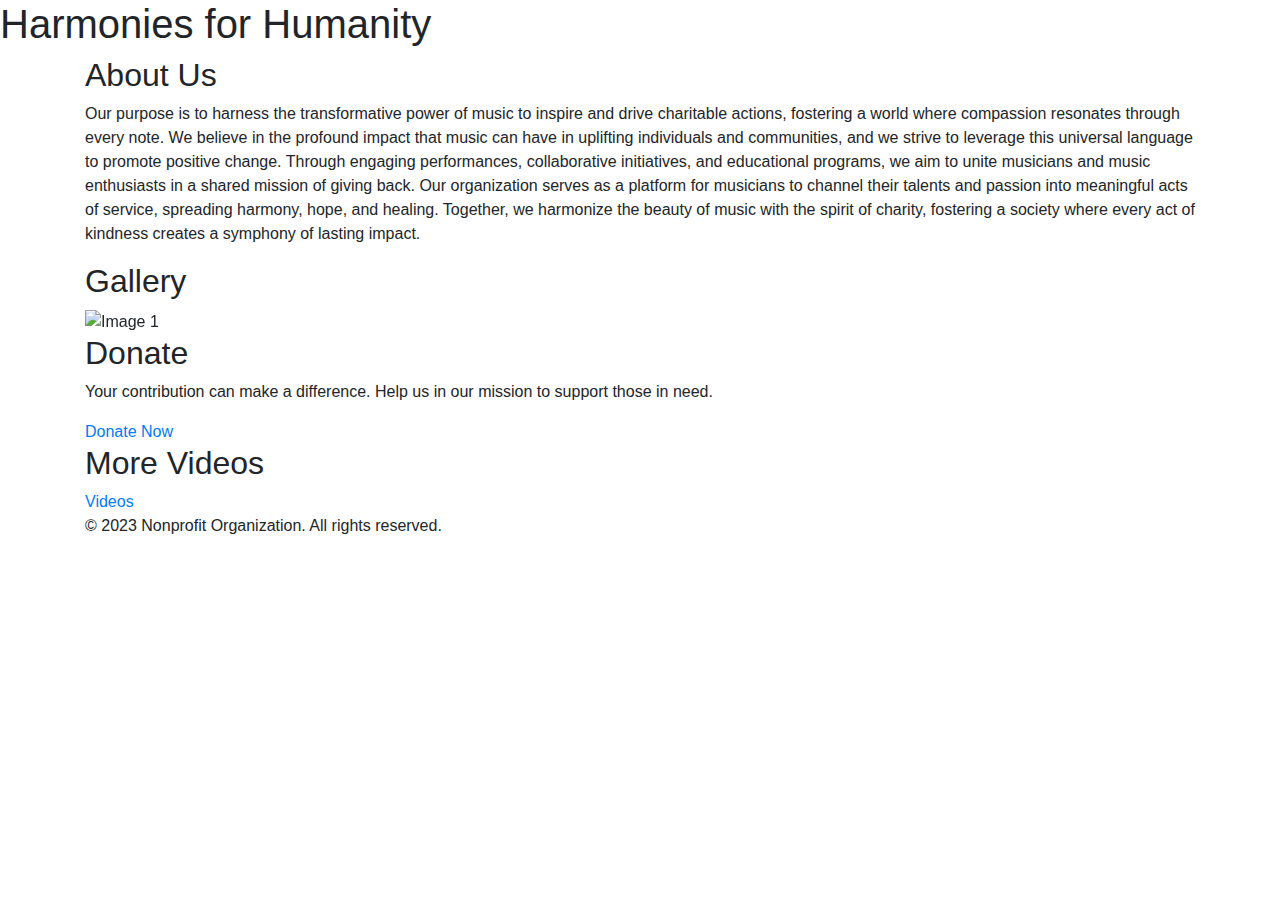
==== index.html @ c86aa7ca "Update index.html" ====
<!DOCTYPE html>
<html>
<head>
    <title>Harmonies for Humanity</title>
    <link rel="stylesheet" type="text/css" href="https://stackpath.bootstrapcdn.com/bootstrap/4.5.0/css/bootstrap.min.css">
    <link rel="stylesheet" type="text/css" href="styles.css">
    <style>
        .gallery-image {
            width: 800px;
            height: 800px;
            object-fit: cover;
        }
    </style>
</head>
<body>
    <header>
        <h1>Harmonies for Humanity</h1>
    </header>

    <section id="about">
        <div class="container">
            <h2>About Us</h2>
            <p>Our purpose is to harness the transformative power of music to inspire and drive charitable actions, 
            fostering a world where compassion resonates through every note. We believe in the profound impact that music 
            can have in uplifting individuals and communities, and we strive to leverage this universal language to promote positive change. 
            Through engaging performances, collaborative initiatives, and educational programs, we aim to unite musicians and music 
            enthusiasts in a shared mission of giving back. Our organization serves as a platform for musicians to channel their 
            talents and passion into meaningful acts of service, spreading harmony, hope, and healing. Together, we harmonize the 
            beauty of music with the spirit of charity, fostering a society where every act of kindness creates a symphony of lasting impact.</p>
        </div>
    </section>

    <section id="gallery">
        <div class="container">
            <h2>Gallery</h2>
            <div id="carouselExampleIndicators" class="carousel slide" data-ride="carousel">
                <ol class="carousel-indicators">
                    <li data-target="#carouselExampleIndicators" data-slide-to="0" class="active"></li>
                    <li data-target="#carouselExampleIndicators" data-slide-to="1"></li>
                    <li data-target="#carouselExampleIndicators" data-slide-to="2"></li>
                </ol>
                <div class="carousel-inner">
                    <div class="carousel-item active">
                        <img src="image1.jpg" alt="Image 1" class="img-fluid gallery-image">
                    </div>
                    <div class="carousel-item">
                        <img src="image2.jpg" alt="Image 2" class="img-fluid gallery-image">
                    </div>
                    <div class="carousel-item">
                        <img src="image3.jpg" alt="Image 3" class="img-fluid gallery-image">
                    </div>
                </div>
                <a class="carousel-control-prev" href="#carouselExampleIndicators" role="button" data-slide="prev">
                    <span class="carousel-control-prev-icon" aria-hidden="true"></span>
                    <span class="sr-only">Previous</span>
                </a>
                <a class="carousel-control-next" href="#carouselExampleIndicators" role="button" data-slide="next">
                    <span class="carousel-control-next-icon" aria-hidden="true"></span>
                    <span class="sr-only">Next</span>
                </a>
            </div>
        </div>
    </section>

    <section id="donate">
        <div class="container">
            <h2>Donate</h2>
            <p>Your contribution can make a difference. Help us in our mission to support those in need.</p>
            <div class="donate-button">
                <a href="https://www.youtube.com" target="_blank">Donate Now</a>
            </div>
        </div>
    </section>

    <section id="more-videos">
        <div class="container">
            <h2>More Videos</h2>
            <div class="video-button">
                <a href="https://www.youtube.com/@GeneChangoff" target="_blank">Videos</a>
            </div>
        </div>
    </section>

    <footer>
        <div class="container">
            <p>&copy; 2023 Nonprofit Organization. All rights reserved.</p>
        </div>
    </footer>

    <script src="https://code.jquery.com/jquery-3.5.1.slim.min.js"></script>
    <script src="https://cdn.jsdelivr.net/npm/@popperjs/core@2.5.4/dist/umd/popper.min.js"></script>
    <script src="https://stackpath.bootstrapcdn.com/bootstrap/4.5.0/js/bootstrap.min.js"></script>
</body>
</html>
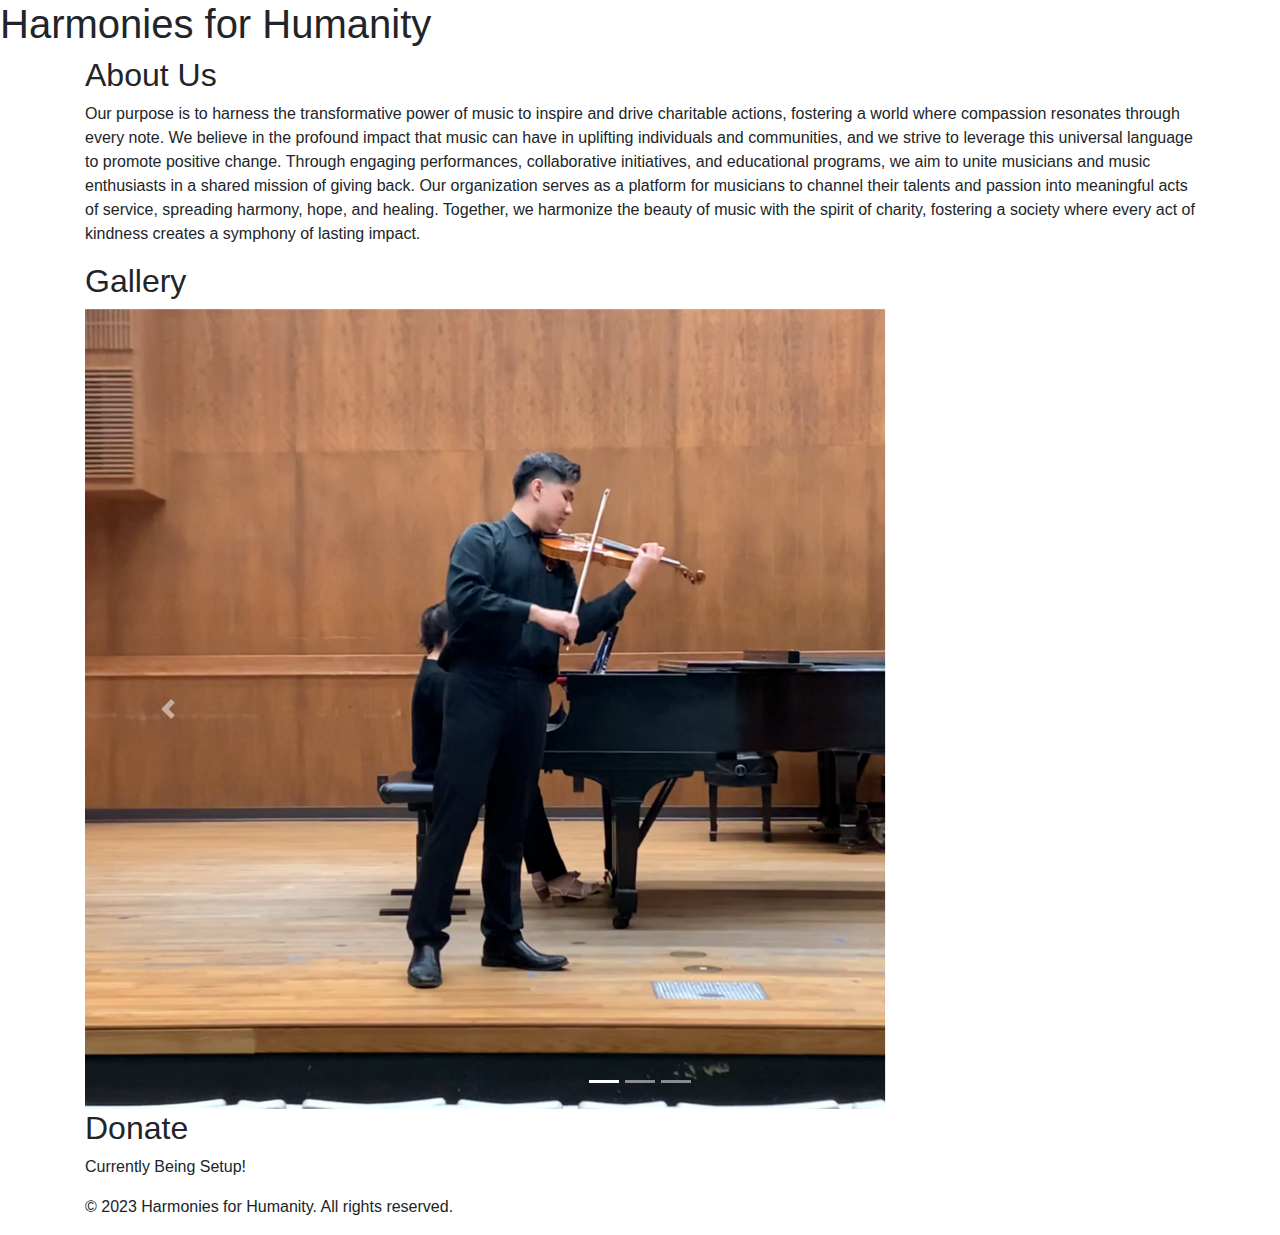
==== commit ef63ff7b: "update images" ====
--- a/index.html
+++ b/index.html
@@ -41,13 +41,13 @@
                 </ol>
                 <div class="carousel-inner">
                     <div class="carousel-item active">
-                        <img src="image1.jpg" alt="Image 1" class="img-fluid gallery-image">
+                        <img src="image1.png" alt="Image 1" class="img-fluid gallery-image">
                     </div>
                     <div class="carousel-item">
-                        <img src="image2.jpg" alt="Image 2" class="img-fluid gallery-image">
+                        <img src="image2.png" alt="Image 2" class="img-fluid gallery-image">
                     </div>
                     <div class="carousel-item">
-                        <img src="image3.jpg" alt="Image 3" class="img-fluid gallery-image">
+                        <img src="image3.png" alt="Image 3" class="img-fluid gallery-image">
                     </div>
                 </div>
                 <a class="carousel-control-prev" href="#carouselExampleIndicators" role="button" data-slide="prev">
@@ -65,25 +65,18 @@
     <section id="donate">
         <div class="container">
             <h2>Donate</h2>
-            <p>Your contribution can make a difference. Help us in our mission to support those in need.</p>
-            <div class="donate-button">
-                <a href="https://www.youtube.com" target="_blank">Donate Now</a>
-            </div>
+            <p>Currently Being Setup!</p>
+            <!--
+    <div class="donate-button">
+        <a href="https://www.youtube.com" target="_blank">Donate Now</a>
+    </div> -->
         </div>
     </section>
 
-    <section id="more-videos">
-        <div class="container">
-            <h2>More Videos</h2>
-            <div class="video-button">
-                <a href="https://www.youtube.com/@GeneChangoff" target="_blank">Videos</a>
-            </div>
-        </div>
-    </section>
 
     <footer>
         <div class="container">
-            <p>&copy; 2023 Nonprofit Organization. All rights reserved.</p>
+            <p>&copy; 2023 Harmonies for Humanity. All rights reserved.</p>
         </div>
     </footer>
 
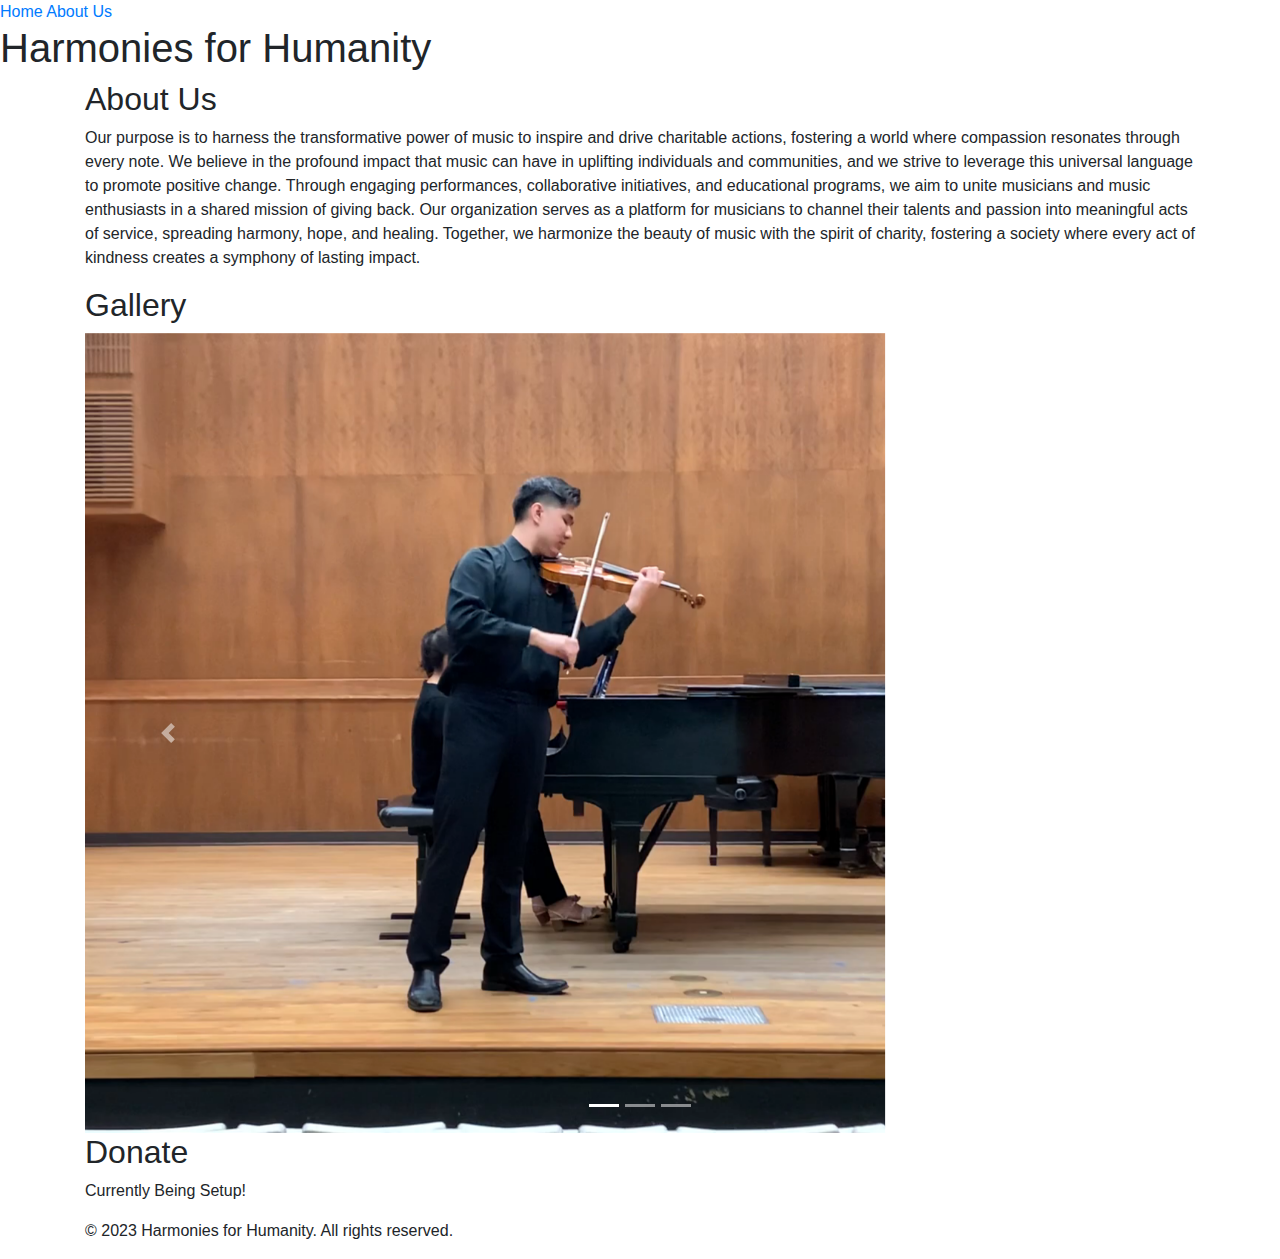
==== commit e6713c2c: "added template for about page" ====
--- a/index.html
+++ b/index.html
@@ -2,6 +2,7 @@
 <html>
 <head>
     <title>Harmonies for Humanity</title>
+    <link rel="icon" href="iconlogo.png">
     <link rel="stylesheet" type="text/css" href="https://stackpath.bootstrapcdn.com/bootstrap/4.5.0/css/bootstrap.min.css">
     <link rel="stylesheet" type="text/css" href="styles.css">
     <style>
@@ -13,6 +14,8 @@
     </style>
 </head>
 <body>
+    <a href="index.html">Home</a>
+    <a href="about.html">About Us</a>
     <header>
         <h1>Harmonies for Humanity</h1>
     </header>
@@ -20,13 +23,15 @@
     <section id="about">
         <div class="container">
             <h2>About Us</h2>
-            <p>Our purpose is to harness the transformative power of music to inspire and drive charitable actions, 
-            fostering a world where compassion resonates through every note. We believe in the profound impact that music 
-            can have in uplifting individuals and communities, and we strive to leverage this universal language to promote positive change. 
-            Through engaging performances, collaborative initiatives, and educational programs, we aim to unite musicians and music 
-            enthusiasts in a shared mission of giving back. Our organization serves as a platform for musicians to channel their 
-            talents and passion into meaningful acts of service, spreading harmony, hope, and healing. Together, we harmonize the 
-            beauty of music with the spirit of charity, fostering a society where every act of kindness creates a symphony of lasting impact.</p>
+            <p>
+                Our purpose is to harness the transformative power of music to inspire and drive charitable actions,
+                fostering a world where compassion resonates through every note. We believe in the profound impact that music
+                can have in uplifting individuals and communities, and we strive to leverage this universal language to promote positive change.
+                Through engaging performances, collaborative initiatives, and educational programs, we aim to unite musicians and music
+                enthusiasts in a shared mission of giving back. Our organization serves as a platform for musicians to channel their
+                talents and passion into meaningful acts of service, spreading harmony, hope, and healing. Together, we harmonize the
+                beauty of music with the spirit of charity, fostering a society where every act of kindness creates a symphony of lasting impact.
+            </p>
         </div>
     </section>
 
@@ -67,9 +72,9 @@
             <h2>Donate</h2>
             <p>Currently Being Setup!</p>
             <!--
-    <div class="donate-button">
-        <a href="https://www.youtube.com" target="_blank">Donate Now</a>
-    </div> -->
+            <div class="donate-button">
+                <a href="https://www.youtube.com" target="_blank">Donate Now</a>
+            </div> -->
         </div>
     </section>
 
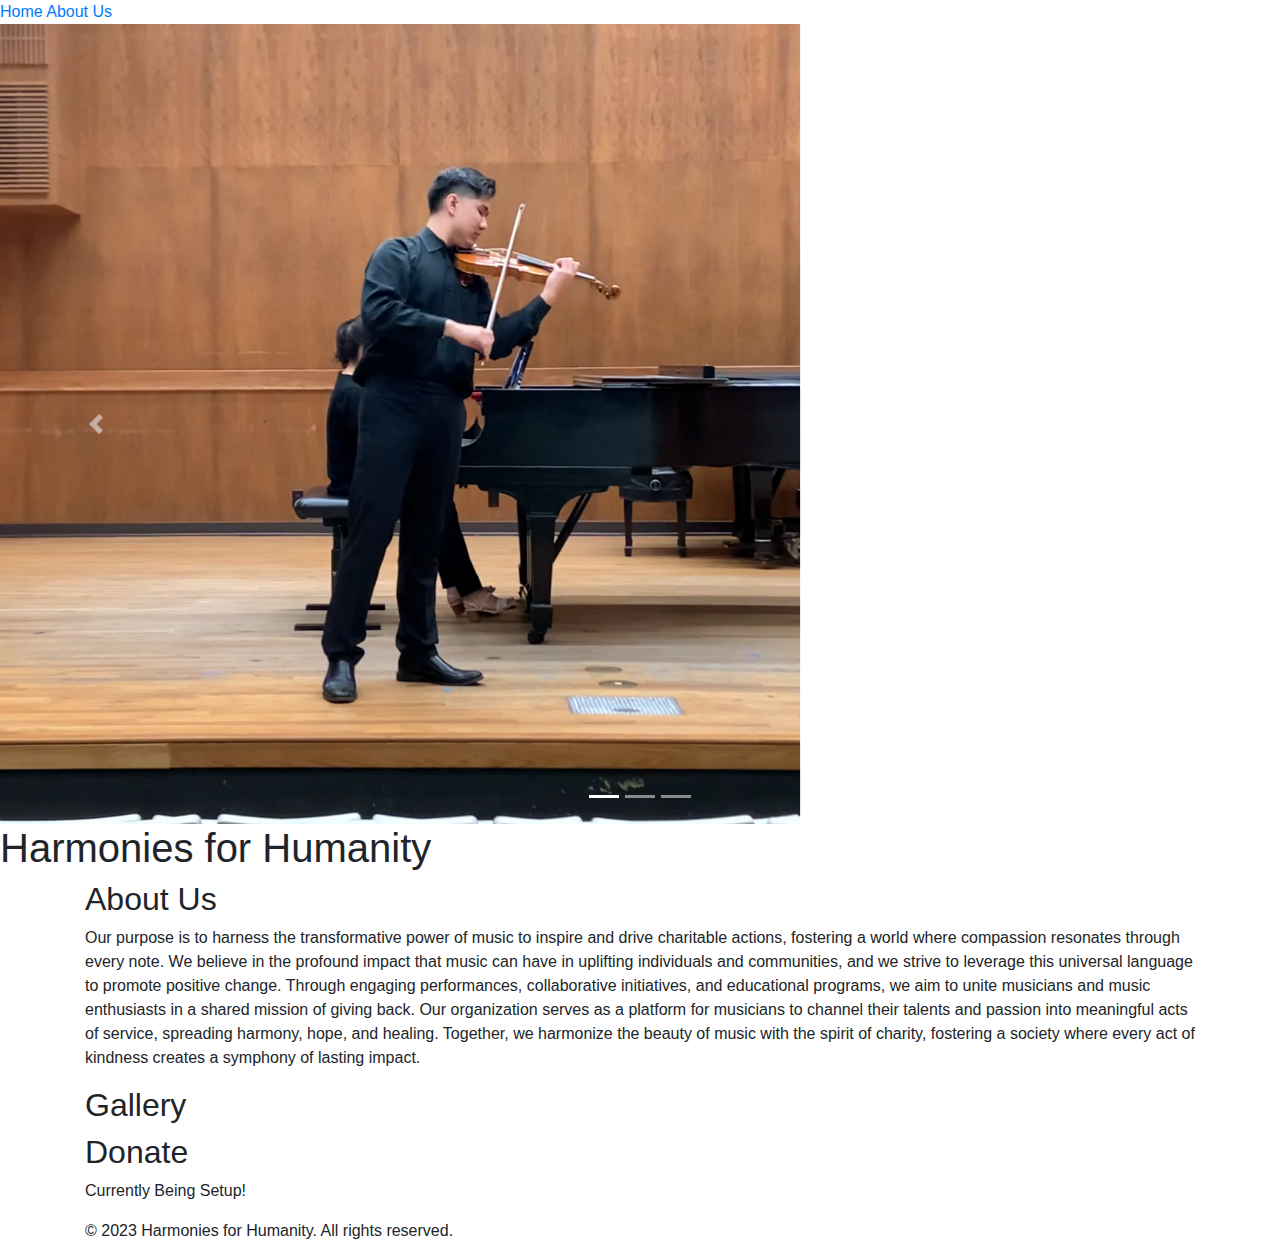
==== commit 5975a64e: "moved photos to title" ====
--- a/index.html
+++ b/index.html
@@ -17,6 +17,32 @@
     <a href="index.html">Home</a>
     <a href="about.html">About Us</a>
     <header>
+        <div id="carouselExampleIndicators" class="carousel slide" data-ride="carousel">
+            <ol class="carousel-indicators">
+                <li data-target="#carouselExampleIndicators" data-slide-to="0" class="active"></li>
+                <li data-target="#carouselExampleIndicators" data-slide-to="1"></li>
+                <li data-target="#carouselExampleIndicators" data-slide-to="2"></li>
+            </ol>
+            <div class="carousel-inner">
+                <div class="carousel-item active">
+                    <img src="image1.png" alt="Image 1" class="img-fluid gallery-image">
+                </div>
+                <div class="carousel-item">
+                    <img src="image2.png" alt="Image 2" class="img-fluid gallery-image">
+                </div>
+                <div class="carousel-item">
+                    <img src="image3.png" alt="Image 3" class="img-fluid gallery-image">
+                </div>
+            </div>
+            <a class="carousel-control-prev" href="#carouselExampleIndicators" role="button" data-slide="prev">
+                <span class="carousel-control-prev-icon" aria-hidden="true"></span>
+                <span class="sr-only">Previous</span>
+            </a>
+            <a class="carousel-control-next" href="#carouselExampleIndicators" role="button" data-slide="next">
+                <span class="carousel-control-next-icon" aria-hidden="true"></span>
+                <span class="sr-only">Next</span>
+            </a>
+        </div>
         <h1>Harmonies for Humanity</h1>
     </header>
 
@@ -38,32 +64,7 @@
     <section id="gallery">
         <div class="container">
             <h2>Gallery</h2>
-            <div id="carouselExampleIndicators" class="carousel slide" data-ride="carousel">
-                <ol class="carousel-indicators">
-                    <li data-target="#carouselExampleIndicators" data-slide-to="0" class="active"></li>
-                    <li data-target="#carouselExampleIndicators" data-slide-to="1"></li>
-                    <li data-target="#carouselExampleIndicators" data-slide-to="2"></li>
-                </ol>
-                <div class="carousel-inner">
-                    <div class="carousel-item active">
-                        <img src="image1.png" alt="Image 1" class="img-fluid gallery-image">
-                    </div>
-                    <div class="carousel-item">
-                        <img src="image2.png" alt="Image 2" class="img-fluid gallery-image">
-                    </div>
-                    <div class="carousel-item">
-                        <img src="image3.png" alt="Image 3" class="img-fluid gallery-image">
-                    </div>
-                </div>
-                <a class="carousel-control-prev" href="#carouselExampleIndicators" role="button" data-slide="prev">
-                    <span class="carousel-control-prev-icon" aria-hidden="true"></span>
-                    <span class="sr-only">Previous</span>
-                </a>
-                <a class="carousel-control-next" href="#carouselExampleIndicators" role="button" data-slide="next">
-                    <span class="carousel-control-next-icon" aria-hidden="true"></span>
-                    <span class="sr-only">Next</span>
-                </a>
-            </div>
+            
         </div>
     </section>
 
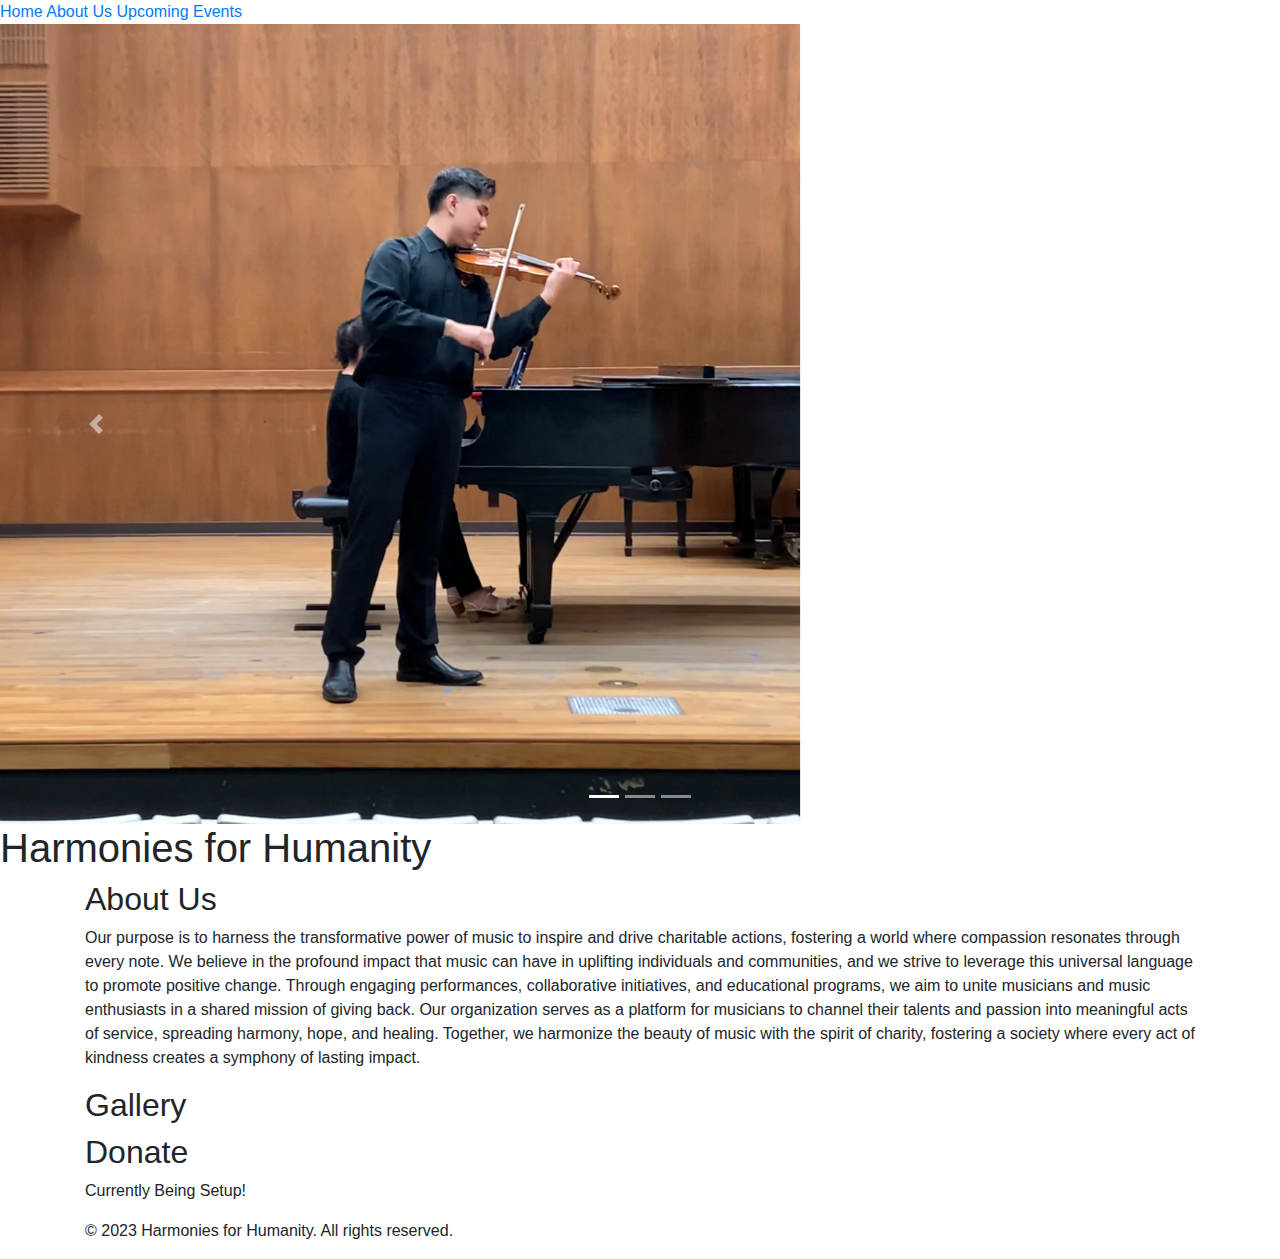
==== commit 3481f894: "added calendar" ====
--- a/index.html
+++ b/index.html
@@ -16,6 +16,7 @@
 <body>
     <a href="index.html">Home</a>
     <a href="about.html">About Us</a>
+    <a href="calendar.html">Upcoming Events</a>
     <header>
         <div id="carouselExampleIndicators" class="carousel slide" data-ride="carousel">
             <ol class="carousel-indicators">
